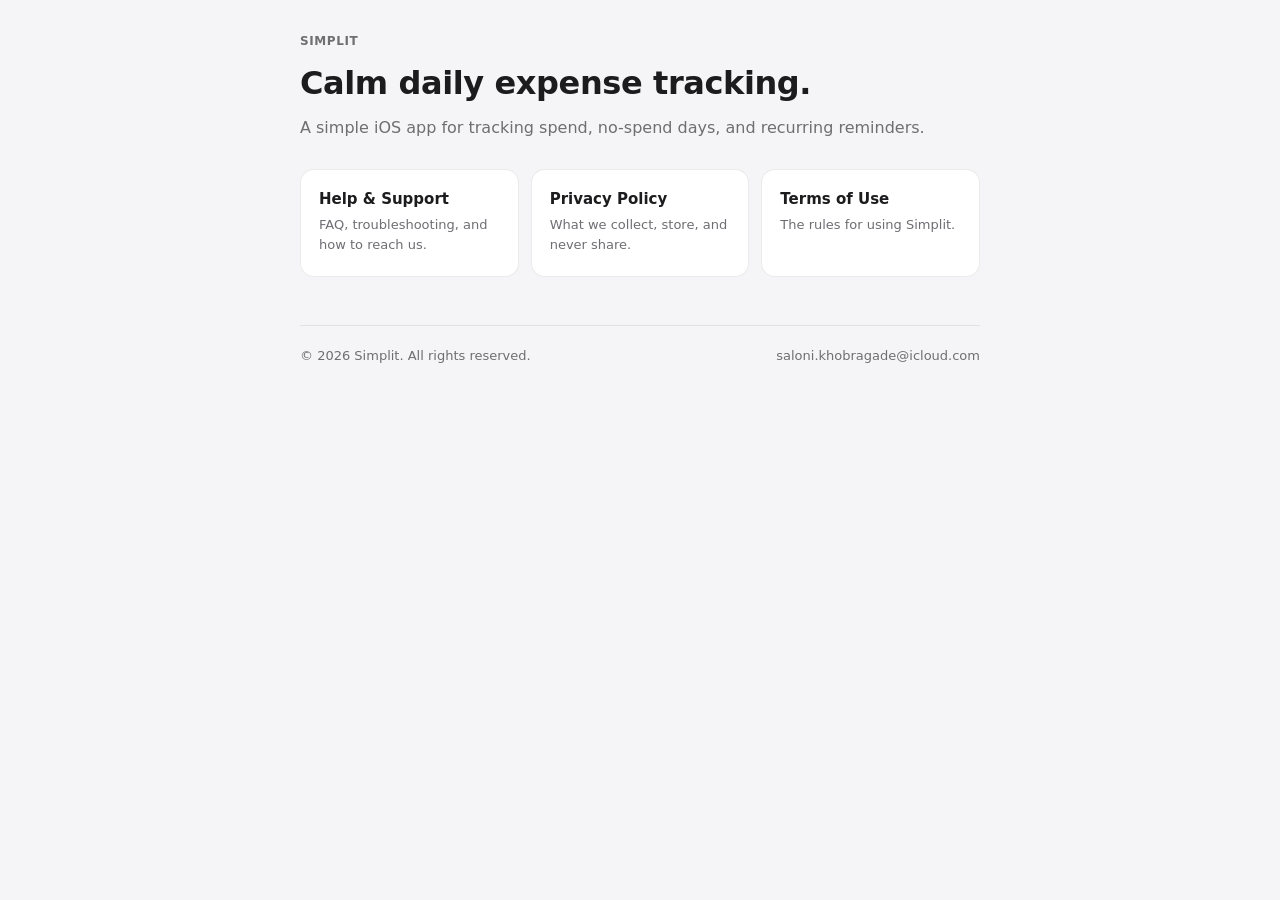
==== index.html @ 2b42c66c "Replace placeholder files with real site (rename to .html, add style.css)" ====
<!doctype html>
<html lang="en">
<head>
    <meta charset="utf-8">
    <meta name="viewport" content="width=device-width, initial-scale=1, viewport-fit=cover">
    <title>Simplit</title>
    <meta name="description" content="Calm daily expense tracking and reminders.">
    <link rel="stylesheet" href="style.css">
</head>
<body>
    <div class="wrap">
        <header>
            <p class="eyebrow">Simplit</p>
            <h1>Calm daily expense tracking.</h1>
            <p class="subtitle">A simple iOS app for tracking spend, no-spend days, and recurring reminders.</p>
        </header>

        <div class="tiles">
            <a class="tile" href="support.html">
                <p class="tile-title">Help &amp; Support</p>
                <p class="tile-detail">FAQ, troubleshooting, and how to reach us.</p>
            </a>
            <a class="tile" href="privacy.html">
                <p class="tile-title">Privacy Policy</p>
                <p class="tile-detail">What we collect, store, and never share.</p>
            </a>
            <a class="tile" href="terms.html">
                <p class="tile-title">Terms of Use</p>
                <p class="tile-detail">The rules for using Simplit.</p>
            </a>
        </div>

        <footer>
            <span>&copy; <span id="year"></span> Simplit. All rights reserved.</span>
            <span><a href="mailto:saloni.khobragade@icloud.com">saloni.khobragade@icloud.com</a></span>
        </footer>
    </div>
    <script>document.getElementById('year').textContent = new Date().getFullYear();</script>
</body>
</html>
---- style.css ----
:root {
    color-scheme: light dark;
    --bg: #f5f5f7;
    --surface: #ffffff;
    --text: #1c1c1e;
    --text-secondary: #6e6e73;
    --accent: #2f6df3;
    --border: rgba(0, 0, 0, 0.08);
    --radius: 14px;
    --max-width: 720px;
}

@media (prefers-color-scheme: dark) {
    :root {
        --bg: #000000;
        --surface: #1c1c1e;
        --text: #f2f2f7;
        --text-secondary: #98989f;
        --accent: #6e9aff;
        --border: rgba(255, 255, 255, 0.10);
    }
}

* {
    box-sizing: border-box;
}

html, body {
    margin: 0;
    padding: 0;
}

body {
    font-family: -apple-system, BlinkMacSystemFont, "SF Pro Text", "Segoe UI", system-ui, sans-serif;
    background: var(--bg);
    color: var(--text);
    line-height: 1.55;
    -webkit-font-smoothing: antialiased;
    -webkit-text-size-adjust: 100%;
}

.wrap {
    max-width: var(--max-width);
    margin: 0 auto;
    padding: 32px 20px 64px;
}

header {
    margin-bottom: 28px;
}

.eyebrow {
    font-size: 12px;
    font-weight: 600;
    letter-spacing: 0.6px;
    text-transform: uppercase;
    color: var(--text-secondary);
    margin: 0 0 8px;
}

h1 {
    font-size: 32px;
    font-weight: 700;
    margin: 0 0 8px;
    letter-spacing: -0.4px;
}

.subtitle {
    font-size: 16px;
    color: var(--text-secondary);
    margin: 0;
}

.card {
    background: var(--surface);
    border-radius: var(--radius);
    padding: 22px 24px;
    margin: 16px 0;
    border: 1px solid var(--border);
}

h2 {
    font-size: 20px;
    font-weight: 600;
    margin: 28px 0 10px;
    letter-spacing: -0.2px;
}

h2:first-child {
    margin-top: 0;
}

h3 {
    font-size: 16px;
    font-weight: 600;
    margin: 18px 0 6px;
}

p, li {
    font-size: 15px;
    color: var(--text);
}

p {
    margin: 0 0 12px;
}

ul, ol {
    padding-left: 22px;
    margin: 0 0 12px;
}

li {
    margin-bottom: 6px;
}

a {
    color: var(--accent);
    text-decoration: none;
}

a:hover {
    text-decoration: underline;
}

.muted {
    color: var(--text-secondary);
    font-size: 13px;
}

.divider {
    height: 1px;
    background: var(--border);
    margin: 20px 0;
    border: 0;
}

nav.top {
    display: flex;
    gap: 16px;
    flex-wrap: wrap;
    margin-bottom: 24px;
    font-size: 14px;
}

nav.top a {
    color: var(--text-secondary);
}

nav.top a.active {
    color: var(--text);
    font-weight: 600;
}

.tiles {
    display: grid;
    grid-template-columns: repeat(auto-fit, minmax(200px, 1fr));
    gap: 12px;
    margin: 20px 0 0;
}

.tile {
    display: block;
    background: var(--surface);
    border: 1px solid var(--border);
    border-radius: var(--radius);
    padding: 18px 18px 20px;
    color: var(--text);
    transition: transform 0.12s ease, border-color 0.12s ease;
}

.tile:hover {
    text-decoration: none;
    border-color: var(--accent);
    transform: translateY(-1px);
}

.tile .tile-title {
    font-weight: 600;
    font-size: 15px;
    margin: 0 0 4px;
}

.tile .tile-detail {
    font-size: 13px;
    color: var(--text-secondary);
    margin: 0;
}

footer {
    margin-top: 48px;
    padding-top: 20px;
    border-top: 1px solid var(--border);
    font-size: 13px;
    color: var(--text-secondary);
    display: flex;
    flex-wrap: wrap;
    justify-content: space-between;
    gap: 12px;
}

footer a {
    color: var(--text-secondary);
}
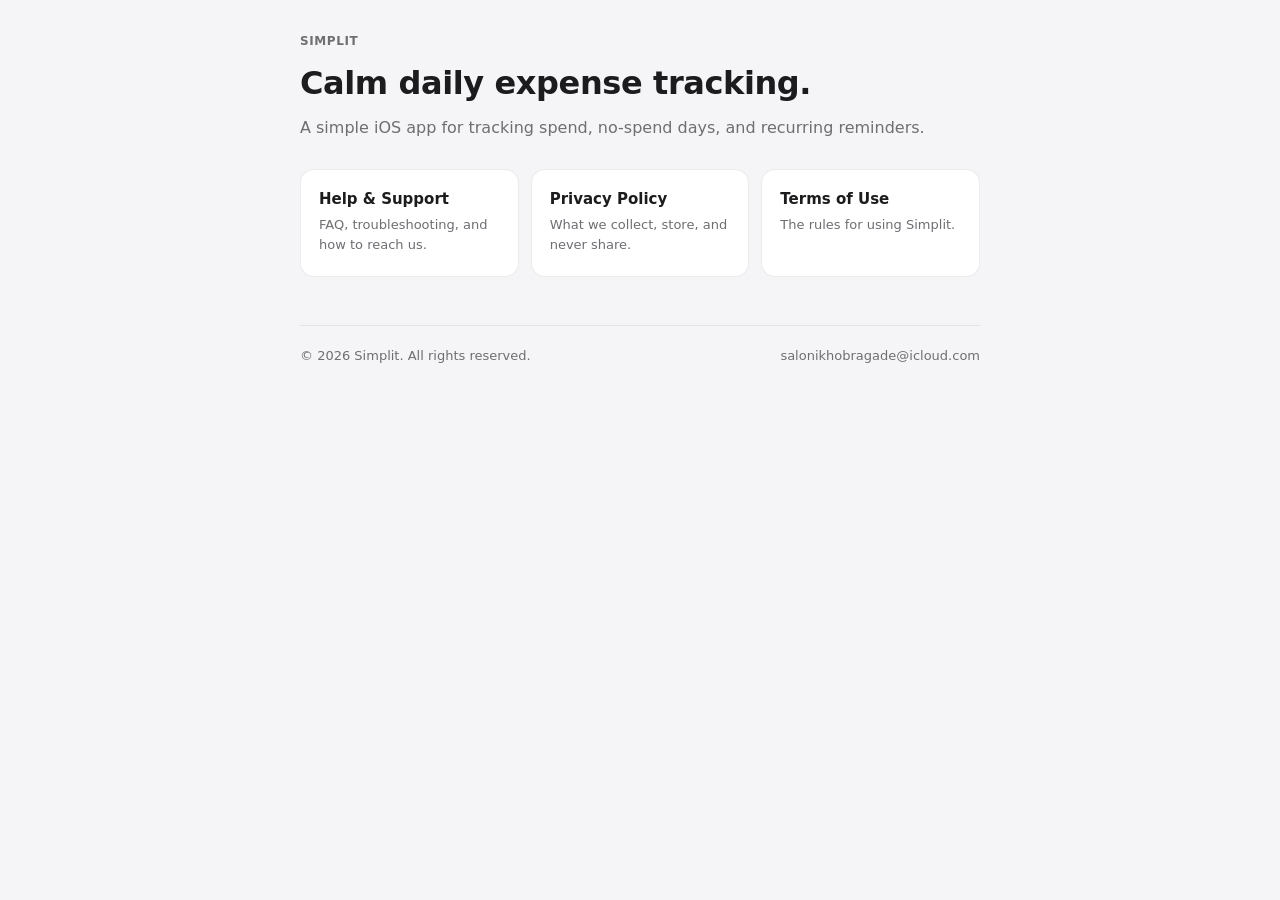
==== commit 3803100c: "Update index.html" ====
--- a/index.html
+++ b/index.html
@@ -32,7 +32,7 @@
 
         <footer>
             <span>&copy; <span id="year"></span> Simplit. All rights reserved.</span>
-            <span><a href="mailto:saloni.khobragade@icloud.com">saloni.khobragade@icloud.com</a></span>
+            <span><a href="mailto:salonikhobragade@icloud.com">salonikhobragade@icloud.com</a></span>
         </footer>
     </div>
     <script>document.getElementById('year').textContent = new Date().getFullYear();</script>
